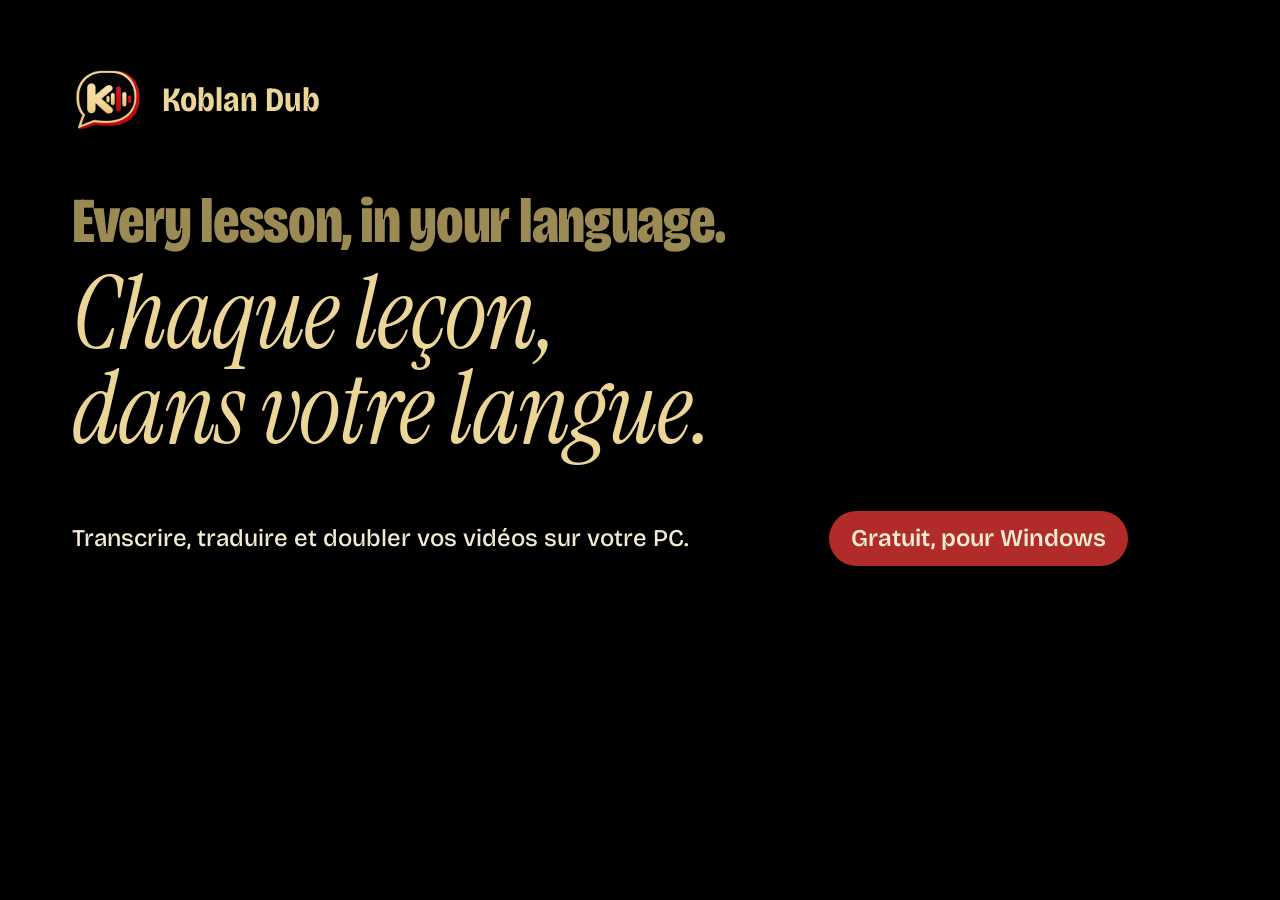
==== outils/partage.html @ 26a89093 "Site Koblan Dub : la voix qui change de langue (accueil anime, modes, installation, FAQ) Co-Authored" ====
<!doctype html>
<html lang="fr">
<head>
<meta charset="utf-8">
<title>Image de partage</title>
<link rel="stylesheet" href="../assets/fonts/fonts.css">
<style>
  html, body { margin: 0; background: #000; }
  .carte {
    width: 1200px; height: 630px; box-sizing: border-box;
    padding: 64px 72px; background: #000; color: #EBD698;
    display: grid; grid-template-rows: auto 1fr auto; position: relative; overflow: hidden;
  }
  .marque { display: flex; align-items: center; gap: 18px; font: 700 34px/1 "Bricolage Grotesque"; font-stretch: 85%; }
  .marque img { width: 72px; height: 72px; }
  h1 { align-self: center; margin: 0; }
  .en { display: block; font: 800 64px/1 "Bricolage Grotesque"; font-stretch: 75%; color: #9C8A55; letter-spacing: -.02em; }
  .fr { display: block; margin-top: 14px; font: italic 400 100px/.95 "Instrument Serif"; letter-spacing: -.01em; }
  .bas { display: flex; justify-content: space-between; align-items: center; font: 500 24px/1.3 "Bricolage Grotesque"; color: #F2EBD3; }
  .bas b { background: #B12B28; color: #F2EBD3; padding: 12px 22px; border-radius: 999px; font-weight: 600; }
  canvas { position: absolute; left: 0; right: 0; bottom: 120px; width: 100%; height: 0; }
</style>
</head>
<body>
<div class="carte">
  <div class="marque"><img src="../assets/img/logo-192.png" alt="">Koblan Dub</div>
  <h1><span class="en">Every lesson, in your language.</span><span class="fr">Chaque leçon,<br>dans votre langue.</span></h1>
  <div class="bas"><span>Transcrire, traduire et doubler vos vidéos sur votre PC.</span><b>Gratuit, pour Windows</b></div>
</div>
</body>
</html>
---- assets/fonts/fonts.css ----
/* latin-ext */
@font-face {
  font-family: 'Bricolage Grotesque';
  font-style: normal;
  font-weight: 200 800;
  font-stretch: 75% 100%;
  font-display: swap;
  src: url('BricolageGrotesque-normal-latin-ext.woff2') format('woff2');
  unicode-range: U+0100-02BA, U+02BD-02C5, U+02C7-02CC, U+02CE-02D7, U+02DD-02FF, U+0304, U+0308, U+0329, U+1D00-1DBF, U+1E00-1E9F, U+1EF2-1EFF, U+2020, U+20A0-20AB, U+20AD-20C4, U+2113, U+2C60-2C7F, U+A720-A7FF;
}
/* latin */
@font-face {
  font-family: 'Bricolage Grotesque';
  font-style: normal;
  font-weight: 200 800;
  font-stretch: 75% 100%;
  font-display: swap;
  src: url('BricolageGrotesque-normal-latin.woff2') format('woff2');
  unicode-range: U+0000-00FF, U+0131, U+0152-0153, U+02BB-02BC, U+02C6, U+02DA, U+02DC, U+0304, U+0308, U+0329, U+2000-206F, U+20AC, U+2122, U+2191, U+2193, U+2212, U+2215, U+FEFF, U+FFFD;
}
/* latin-ext */
@font-face {
  font-family: 'Instrument Serif';
  font-style: italic;
  font-weight: 400;
  font-display: swap;
  src: url('InstrumentSerif-italic-latin-ext.woff2') format('woff2');
  unicode-range: U+0100-02BA, U+02BD-02C5, U+02C7-02CC, U+02CE-02D7, U+02DD-02FF, U+0304, U+0308, U+0329, U+1D00-1DBF, U+1E00-1E9F, U+1EF2-1EFF, U+2020, U+20A0-20AB, U+20AD-20C4, U+2113, U+2C60-2C7F, U+A720-A7FF;
}
/* latin */
@font-face {
  font-family: 'Instrument Serif';
  font-style: italic;
  font-weight: 400;
  font-display: swap;
  src: url('InstrumentSerif-italic-latin.woff2') format('woff2');
  unicode-range: U+0000-00FF, U+0131, U+0152-0153, U+02BB-02BC, U+02C6, U+02DA, U+02DC, U+0304, U+0308, U+0329, U+2000-206F, U+20AC, U+2122, U+2191, U+2193, U+2212, U+2215, U+FEFF, U+FFFD;
}
/* latin-ext */
@font-face {
  font-family: 'Instrument Serif';
  font-style: normal;
  font-weight: 400;
  font-display: swap;
  src: url('InstrumentSerif-normal-latin-ext.woff2') format('woff2');
  unicode-range: U+0100-02BA, U+02BD-02C5, U+02C7-02CC, U+02CE-02D7, U+02DD-02FF, U+0304, U+0308, U+0329, U+1D00-1DBF, U+1E00-1E9F, U+1EF2-1EFF, U+2020, U+20A0-20AB, U+20AD-20C4, U+2113, U+2C60-2C7F, U+A720-A7FF;
}
/* latin */
@font-face {
  font-family: 'Instrument Serif';
  font-style: normal;
  font-weight: 400;
  font-display: swap;
  src: url('InstrumentSerif-normal-latin.woff2') format('woff2');
  unicode-range: U+0000-00FF, U+0131, U+0152-0153, U+02BB-02BC, U+02C6, U+02DA, U+02DC, U+0304, U+0308, U+0329, U+2000-206F, U+20AC, U+2122, U+2191, U+2193, U+2212, U+2215, U+FEFF, U+FFFD;
}
/* latin-ext */
@font-face {
  font-family: 'JetBrains Mono';
  font-style: normal;
  font-weight: 400 700;
  font-display: swap;
  src: url('JetBrainsMono-normal-latin-ext.woff2') format('woff2');
  unicode-range: U+0100-02BA, U+02BD-02C5, U+02C7-02CC, U+02CE-02D7, U+02DD-02FF, U+0304, U+0308, U+0329, U+1D00-1DBF, U+1E00-1E9F, U+1EF2-1EFF, U+2020, U+20A0-20AB, U+20AD-20C4, U+2113, U+2C60-2C7F, U+A720-A7FF;
}
/* latin */
@font-face {
  font-family: 'JetBrains Mono';
  font-style: normal;
  font-weight: 400 700;
  font-display: swap;
  src: url('JetBrainsMono-normal-latin.woff2') format('woff2');
  unicode-range: U+0000-00FF, U+0131, U+0152-0153, U+02BB-02BC, U+02C6, U+02DA, U+02DC, U+0304, U+0308, U+0329, U+2000-206F, U+20AC, U+2122, U+2191, U+2193, U+2212, U+2215, U+FEFF, U+FFFD;
}
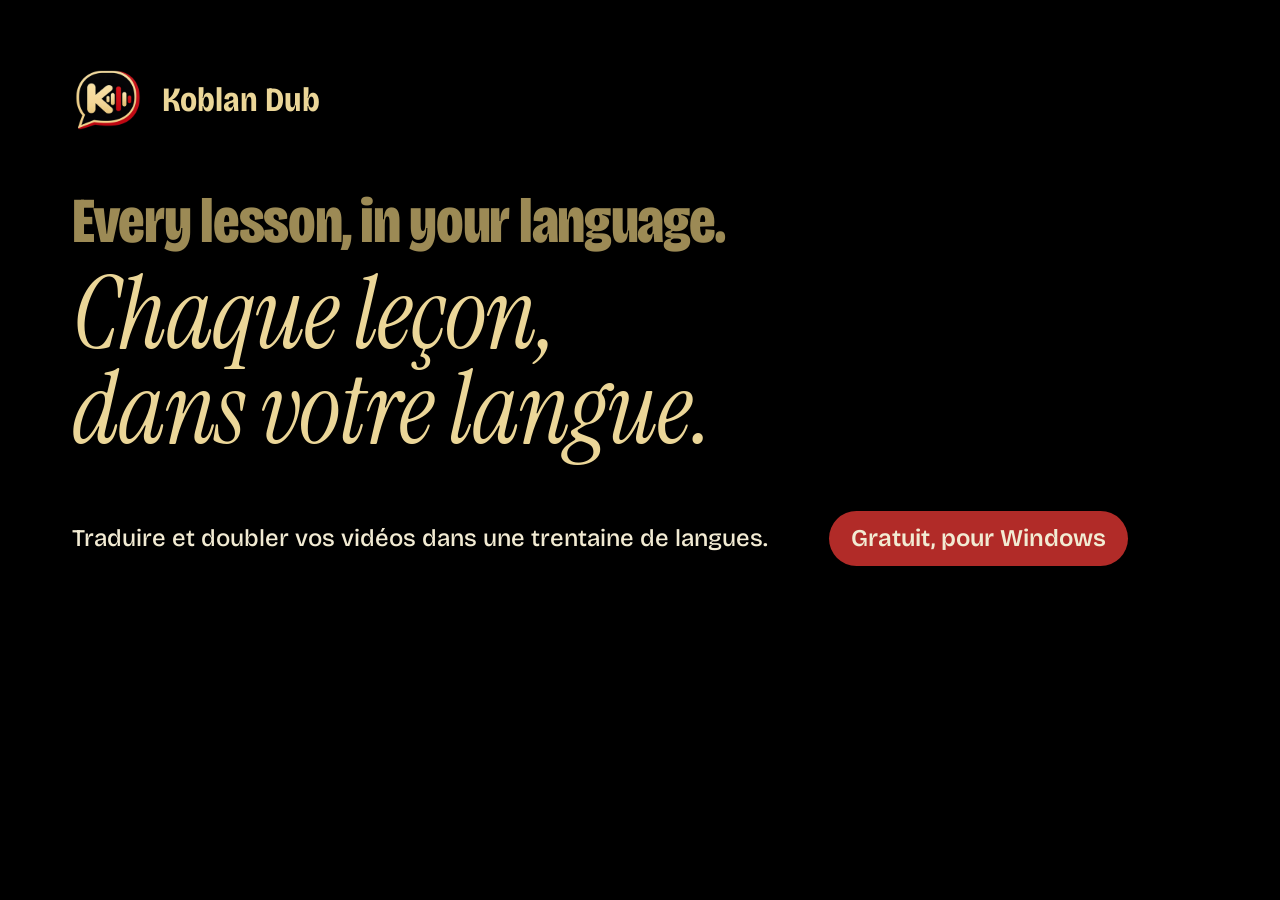
==== commit b41fece9: "Site : toutes les langues (accueil en 5 langues, section langues), bouton Tout telecharger, FAQ fich" ====
--- a/outils/partage.html
+++ b/outils/partage.html
@@ -25,7 +25,7 @@
 <div class="carte">
   <div class="marque"><img src="../assets/img/logo-192.png" alt="">Koblan Dub</div>
   <h1><span class="en">Every lesson, in your language.</span><span class="fr">Chaque leçon,<br>dans votre langue.</span></h1>
-  <div class="bas"><span>Transcrire, traduire et doubler vos vidéos sur votre PC.</span><b>Gratuit, pour Windows</b></div>
+  <div class="bas"><span>Traduire et doubler vos vidéos dans une trentaine de langues.</span><b>Gratuit, pour Windows</b></div>
 </div>
 </body>
 </html>
